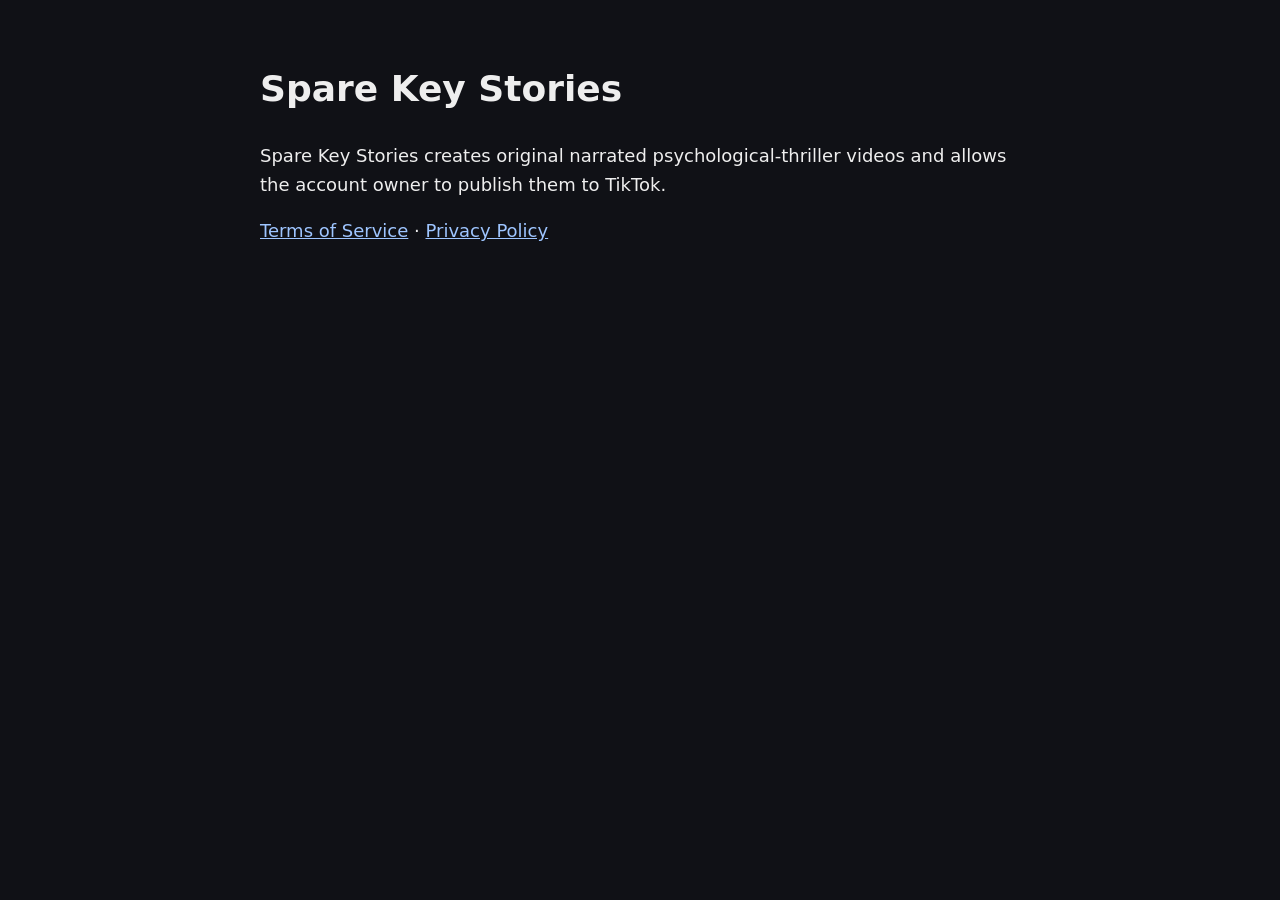
==== index.html @ ce7582e2 "Add files via upload" ====
<!doctype html>
<html lang="en"><head><meta charset="utf-8"><meta name="viewport" content="width=device-width,initial-scale=1"><title>Spare Key Stories</title><style>body{font:18px/1.6 system-ui,sans-serif;max-width:760px;margin:60px auto;padding:0 24px;background:#101116;color:#eee}a{color:#9ec5ff}</style></head>
<body><h1>Spare Key Stories</h1><p>Spare Key Stories creates original narrated psychological-thriller videos and allows the account owner to publish them to TikTok.</p><p><a href="terms.html">Terms of Service</a> · <a href="privacy.html">Privacy Policy</a></p></body></html>
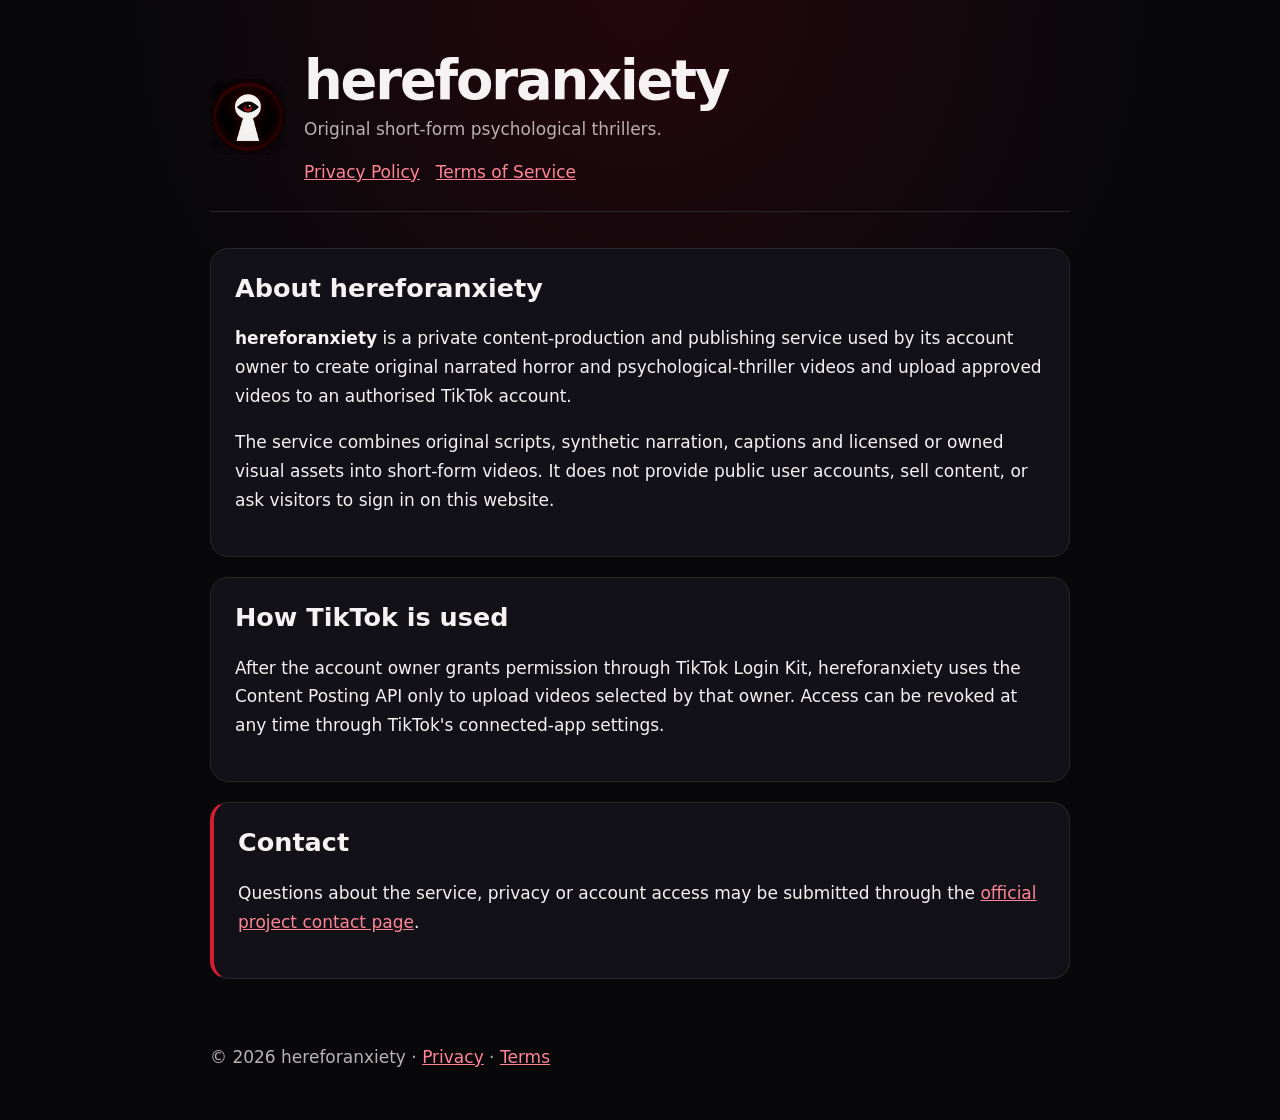
==== commit 82e7360c: "Add files via upload" ====
--- a/index.html
+++ b/index.html
@@ -1,3 +1,21 @@
 <!doctype html>
-<html lang="en"><head><meta charset="utf-8"><meta name="viewport" content="width=device-width,initial-scale=1"><title>Spare Key Stories</title><style>body{font:18px/1.6 system-ui,sans-serif;max-width:760px;margin:60px auto;padding:0 24px;background:#101116;color:#eee}a{color:#9ec5ff}</style></head>
-<body><h1>Spare Key Stories</h1><p>Spare Key Stories creates original narrated psychological-thriller videos and allows the account owner to publish them to TikTok.</p><p><a href="terms.html">Terms of Service</a> · <a href="privacy.html">Privacy Policy</a></p></body></html>
+<html lang="en">
+<head>
+  <meta charset="utf-8">
+  <meta name="viewport" content="width=device-width,initial-scale=1">
+  <title>hereforanxiety</title>
+  <meta name="description" content="hereforanxiety creates and publishes original narrated psychological-thriller videos for its authorised TikTok account.">
+  <link rel="icon" type="image/png" href="icon.png">
+  <link rel="apple-touch-icon" href="icon.png">
+  <link rel="stylesheet" href="styles.css">
+</head>
+<body>
+  <header><img class="logo" src="icon.png" alt="hereforanxiety app icon"><div><h1 class="brand">hereforanxiety</h1><p class="tagline">Original short-form psychological thrillers.</p><nav><a href="privacy.html">Privacy Policy</a><a href="terms.html">Terms of Service</a></nav></div></header>
+  <main>
+    <section><h2>About hereforanxiety</h2><p><strong>hereforanxiety</strong> is a private content-production and publishing service used by its account owner to create original narrated horror and psychological-thriller videos and upload approved videos to an authorised TikTok account.</p><p>The service combines original scripts, synthetic narration, captions and licensed or owned visual assets into short-form videos. It does not provide public user accounts, sell content, or ask visitors to sign in on this website.</p></section>
+    <section><h2>How TikTok is used</h2><p>After the account owner grants permission through TikTok Login Kit, hereforanxiety uses the Content Posting API only to upload videos selected by that owner. Access can be revoked at any time through TikTok's connected-app settings.</p></section>
+    <section class="notice"><h2>Contact</h2><p>Questions about the service, privacy or account access may be submitted through the <a href="https://github.com/ardibandilli93/horror-automation-stories/issues">official project contact page</a>.</p></section>
+  </main>
+  <footer>© 2026 hereforanxiety · <a href="privacy.html">Privacy</a> · <a href="terms.html">Terms</a></footer>
+</body>
+</html>
--- a/styles.css
+++ b/styles.css
@@ -0,0 +1 @@
+:root{color-scheme:dark;--bg:#08080b;--panel:#121218;--text:#f6f2f3;--muted:#b9b1b4;--accent:#d51d36;--line:#2b2529}*{box-sizing:border-box}body{margin:0;background:radial-gradient(circle at top,#24070d 0,#08080b 32rem);color:var(--text);font:17px/1.7 system-ui,-apple-system,BlinkMacSystemFont,"Segoe UI",sans-serif}header,main,footer{width:min(860px,calc(100% - 40px));margin:auto}header{padding:48px 0 24px;display:flex;align-items:center;gap:18px;border-bottom:1px solid var(--line)}.logo{width:76px;height:76px;border-radius:18px}.brand{margin:0;font-size:clamp(2rem,6vw,3.4rem);letter-spacing:-.04em}.tagline{margin:.1rem 0 0;color:var(--muted)}main{padding:36px 0}section{background:rgba(18,18,24,.92);border:1px solid var(--line);border-radius:18px;padding:24px;margin:0 0 20px}h1,h2,h3{line-height:1.2}h2{margin-top:0}a{color:#ff8495}nav{margin-top:14px;display:flex;flex-wrap:wrap;gap:16px}.notice{border-left:4px solid var(--accent)}footer{padding:8px 0 48px;color:var(--muted)}ul{padding-left:1.25rem}
